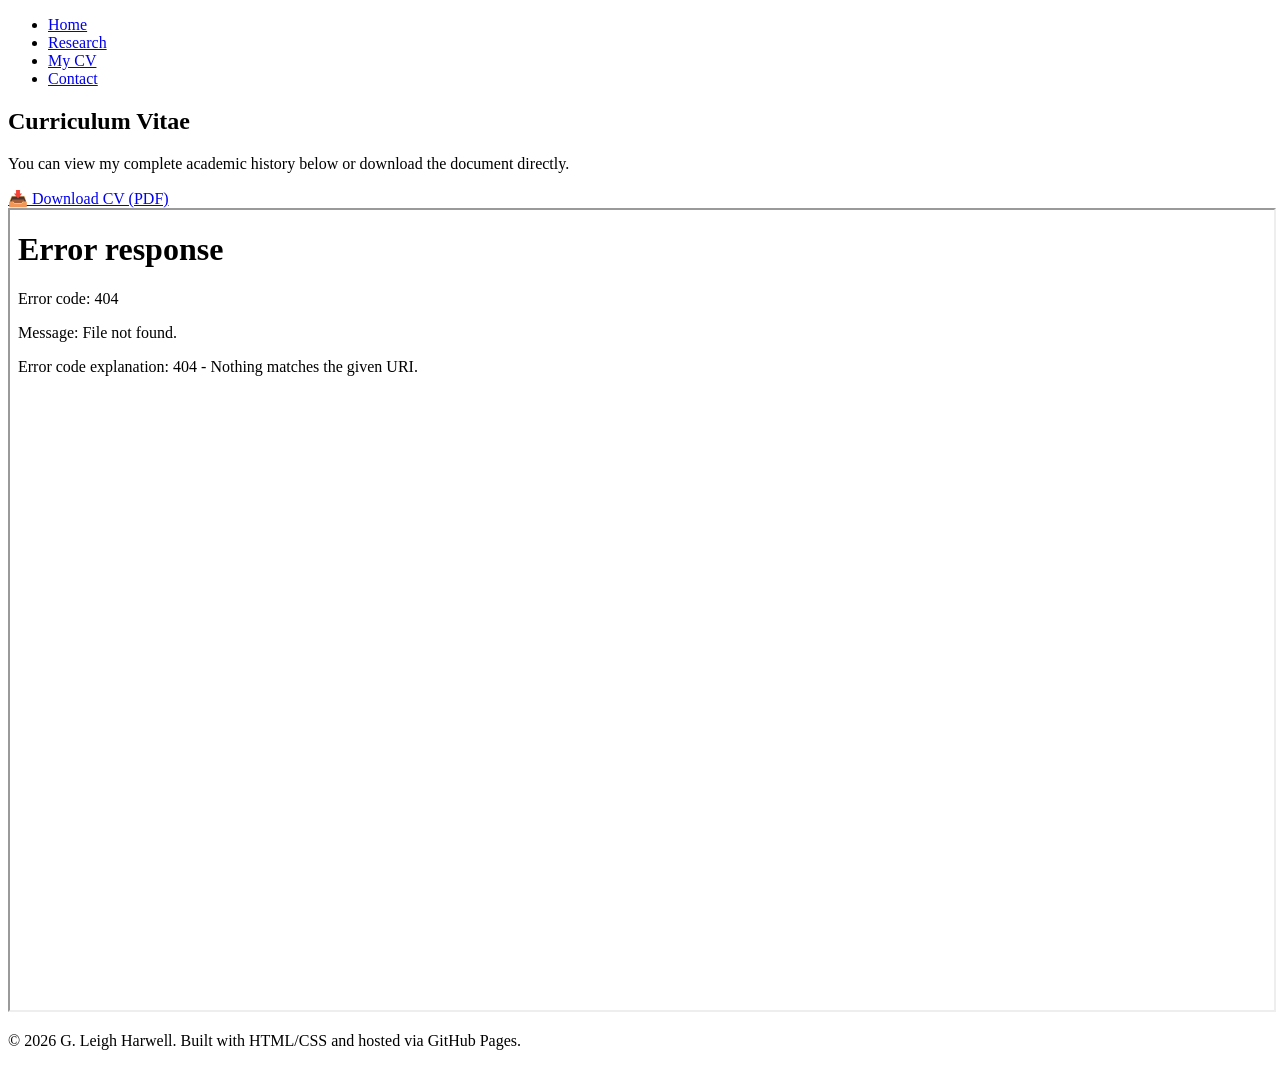
==== cv.html @ 0e075d8c "Create cv.html" ====
<!DOCTYPE html>
<html lang="en">
<head>
    <meta charset="UTF-8">
    <meta name="viewport" content="width=device-width, initial-scale=1.0">
    <title>Curriculum Vitae | G. Leigh Harwell</title>
    <link rel="stylesheet" href="landing.css">
</head>
<body>

    <!-- Header Navigation -->
    <header class="main-header">
        <nav class="centered-nav">
            <ul>
                <li><a href="index.html" class="nav-btn">Home</a></li>
                <li><a href="research.html" class="nav-btn">Research</a></li>
                <li><a href="cv.html" class="nav-btn active">My CV</a></li>
                <li><a href="index.html#contact" class="nav-btn">Contact</a></li>
            </ul>
        </nav>
    </header>

    <main class="landing-container">
        
        <section class="content-section cv-section" style="border-bottom: none;">
            <h2>Curriculum Vitae</h2>
            <p>You can view my complete academic history below or download the document directly.</p>
            <div class="cv-actions">
                <a href="cv/G_Leigh_Harwell_CV.pdf" class="download-btn" download>📥 Download CV (PDF)</a>
            </div>
            <div class="cv-iframe-container">
                <iframe src="cv/G_Leigh_Harwell_CV.pdf#view=FitH" width="100%" height="800px" title="G. Leigh Harwell CV Preview"></iframe>
            </div>
        </section>

    </main>

    <footer>
        <p>&copy; 2026 G. Leigh Harwell. Built with HTML/CSS and hosted via GitHub Pages.</p>
    </footer>

</body>
</html>
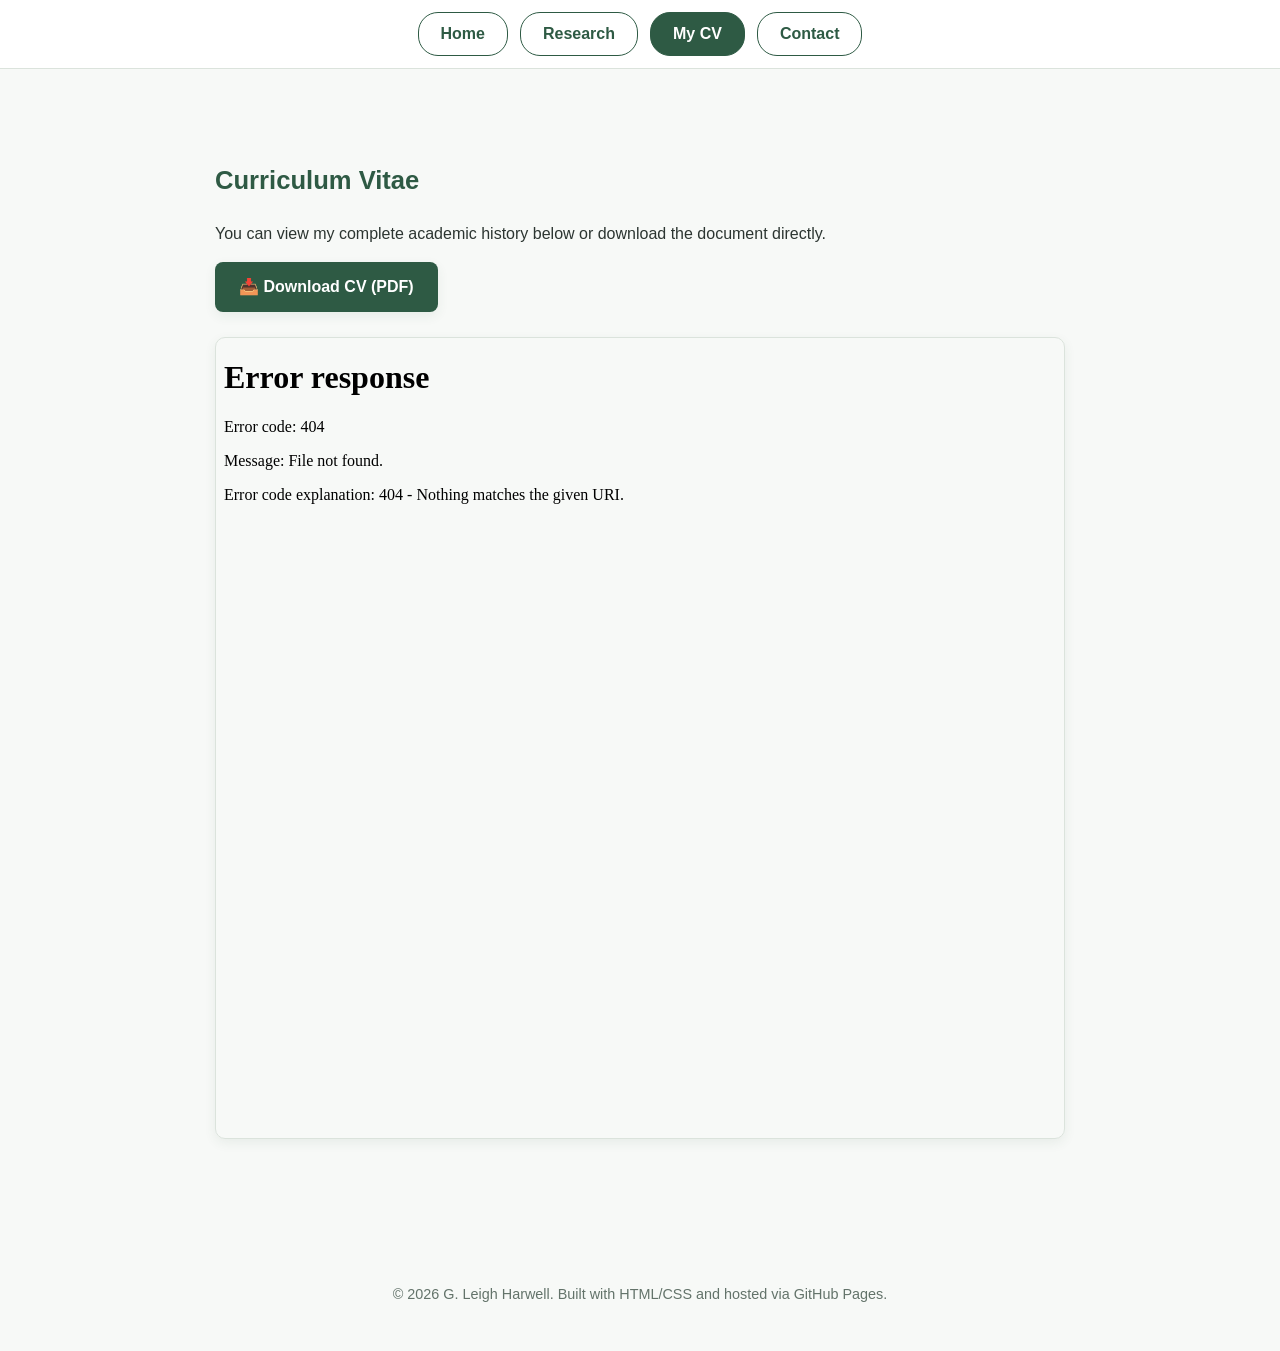
==== commit c79c4739: "Update cv.html" ====
--- a/cv.html
+++ b/cv.html
@@ -8,7 +8,6 @@
 </head>
 <body>
 
-    <!-- Header Navigation -->
     <header class="main-header">
         <nav class="centered-nav">
             <ul>
@@ -21,7 +20,6 @@
     </header>
 
     <main class="landing-container">
-        
         <section class="content-section cv-section" style="border-bottom: none;">
             <h2>Curriculum Vitae</h2>
             <p>You can view my complete academic history below or download the document directly.</p>
@@ -32,7 +30,6 @@
                 <iframe src="cv/G_Leigh_Harwell_CV.pdf#view=FitH" width="100%" height="800px" title="G. Leigh Harwell CV Preview"></iframe>
             </div>
         </section>
-
     </main>
 
     <footer>
--- a/landing.css
+++ b/landing.css
@@ -0,0 +1,310 @@
+:root {
+    --primary-color: #2e5a44;       /* Soft Forest / Sage Green */
+    --primary-hover: #1e3d2e;       /* Darker Sage Green for hover states */
+    --accent-color: #e8efe9;        /* Light Sage Tint for highlights */
+    --text-color: #2c3531;          /* Soft Charcoal Dark Text */
+    --bg-color: #f7f9f7;            /* Off-white Soft Green Tint Background */
+    --card-bg: #ffffff;             /* Crisp White for Cards */
+    --border-color: #dbe3dc;        /* Soft Muted Border */
+    --shadow-soft: 0 4px 12px rgba(46, 90, 68, 0.08);
+    --shadow-hover: 0 8px 20px rgba(46, 90, 68, 0.15);
+}
+
+html {
+    scroll-behavior: smooth;
+}
+
+body {
+    font-family: -apple-system, BlinkMacSystemFont, "Segoe UI", Roboto, Helvetica, Arial, sans-serif;
+    color: var(--text-color);
+    background-color: var(--bg-color);
+    line-height: 1.6;
+    margin: 0;
+    padding: 0;
+}
+
+/* -------------------------------------------------------------------
+   1. Header & Navigation Buttons
+------------------------------------------------------------------- */
+.main-header {
+    background-color: rgba(255, 255, 255, 0.95);
+    backdrop-filter: blur(8px);
+    border-bottom: 1px solid var(--border-color);
+    position: sticky;
+    top: 0;
+    z-index: 100;
+    padding: 12px 0;
+}
+
+.centered-nav {
+    display: flex;
+    justify-content: center;
+    align-items: center;
+    max-width: 850px;
+    margin: 0 auto;
+    padding: 0 20px;
+}
+
+.centered-nav ul {
+    list-style: none;
+    display: flex;
+    gap: 12px;
+    margin: 0;
+    padding: 0;
+}
+
+.nav-btn {
+    display: inline-block;
+    padding: 8px 22px;
+    background-color: transparent;
+    color: var(--primary-color) !important;
+    text-decoration: none;
+    font-weight: 600;
+    border-radius: 20px; /* Pillow-shaped capsule buttons */
+    border: 1.5px solid var(--primary-color);
+    transition: all 0.25s ease;
+}
+
+.nav-btn:hover {
+    background-color: var(--primary-color);
+    color: #ffffff !important;
+    transform: translateY(-2px);
+    box-shadow: var(--shadow-soft);
+}
+
+.nav-btn.active {
+    background-color: var(--primary-color);
+    color: #ffffff !important;
+}
+
+/* -------------------------------------------------------------------
+   2. Main Layout Containers & Sections
+------------------------------------------------------------------- */
+.landing-container {
+    max-width: 850px;
+    margin: 0 auto;
+    padding: 30px 20px 60px 20px;
+}
+
+.content-section, section {
+    padding: 40px 0;
+    border-bottom: 1px solid var(--border-color);
+}
+
+.content-section h2 {
+    color: var(--primary-color);
+    font-size: 1.6rem;
+    margin-bottom: 20px;
+    position: relative;
+}
+
+/* -------------------------------------------------------------------
+   3. Hero / About Section
+------------------------------------------------------------------- */
+.hero-section {
+    padding: 30px 0 40px 0;
+}
+
+.hero-content {
+    display: flex;
+    gap: 40px;
+    align-items: center;
+}
+
+.profile-text { 
+    flex: 2; 
+}
+
+.profile-text h1 {
+    margin-top: 0;
+    margin-bottom: 8px;
+    color: var(--primary-color);
+    font-size: 2.2rem;
+}
+
+.profile-text .subtitle {
+    font-weight: 600;
+    color: #4a5d52;
+    margin-bottom: 16px;
+    font-size: 1.05rem;
+}
+
+.profile-frame { 
+    flex: 1; 
+    display: flex;
+    justify-content: center;
+}
+
+.profile-photo {
+    width: 100%;
+    max-width: 210px;
+    height: 210px;
+    object-fit: cover;
+    border-radius: 50%;
+    border: 4px solid var(--primary-color);
+    box-shadow: var(--shadow-soft);
+}
+
+/* -------------------------------------------------------------------
+   4. Redirection Cards & Hub (Main Page Buttons)
+------------------------------------------------------------------- */
+.navigation-hub {
+    display: grid;
+    grid-template-columns: 1fr 1fr;
+    gap: 24px;
+    margin-top: 25px;
+}
+
+.nav-card {
+    background: var(--card-bg);
+    border: 1px solid var(--border-color);
+    border-radius: 12px;
+    padding: 28px 24px;
+    text-decoration: none;
+    color: var(--text-color);
+    transition: all 0.3s ease;
+    box-shadow: var(--shadow-soft);
+    display: flex;
+    flex-direction: column;
+    justify-content: space-between;
+}
+
+.nav-card:hover {
+    transform: translateY(-4px);
+    box-shadow: var(--shadow-hover);
+    border-color: var(--primary-color);
+}
+
+.nav-card-content h3 {
+    margin-top: 0;
+    margin-bottom: 10px;
+    color: var(--primary-color);
+    font-size: 1.25rem;
+}
+
+.nav-card-content p {
+    margin: 0 0 20px 0;
+    font-size: 0.95rem;
+    color: #526058;
+}
+
+.action-pill {
+    display: inline-flex;
+    align-items: center;
+    justify-content: center;
+    background-color: var(--accent-color);
+    color: var(--primary-color);
+    font-weight: 600;
+    padding: 10px 18px;
+    border-radius: 8px;
+    font-size: 0.9rem;
+    transition: all 0.25s ease;
+}
+
+.nav-card:hover .action-pill {
+    background-color: var(--primary-color);
+    color: #ffffff;
+}
+
+/* -------------------------------------------------------------------
+   5. Research Interests & Project Lists
+------------------------------------------------------------------- */
+.interests-grid {
+    display: grid;
+    grid-template-columns: 1fr 1fr;
+    gap: 20px;
+    margin-top: 20px;
+}
+
+.card {
+    background: var(--card-bg);
+    padding: 24px;
+    border-radius: 10px;
+    border: 1px solid var(--border-color);
+    box-shadow: var(--shadow-soft);
+}
+
+.card h3 {
+    margin-top: 0;
+    color: var(--primary-color);
+}
+
+.project-list {
+    list-style: none;
+    padding-left: 0;
+}
+
+.project-list li {
+    background: var(--card-bg);
+    border: 1px solid var(--border-color);
+    border-radius: 10px;
+    padding: 24px;
+    margin-bottom: 20px;
+    box-shadow: var(--shadow-soft);
+}
+
+.project-list strong {
+    font-size: 1.15rem;
+    color: var(--primary-color);
+}
+
+/* -------------------------------------------------------------------
+   6. Buttons & CV Frame
+------------------------------------------------------------------- */
+.download-btn {
+    display: inline-block;
+    background: var(--primary-color);
+    color: #ffffff;
+    padding: 12px 24px;
+    text-decoration: none;
+    border-radius: 8px;
+    font-weight: 600;
+    box-shadow: var(--shadow-soft);
+    transition: all 0.25s ease;
+}
+
+.download-btn:hover {
+    background-color: var(--primary-hover);
+    transform: translateY(-2px);
+    box-shadow: var(--shadow-hover);
+}
+
+.cv-iframe-container {
+    margin-top: 25px;
+    border: 1px solid var(--border-color);
+    border-radius: 10px;
+    overflow: hidden;
+    box-shadow: var(--shadow-soft);
+}
+
+.cv-iframe-container iframe {
+    border: none;
+    display: block;
+}
+
+/* -------------------------------------------------------------------
+   7. Footer & Responsive Adjustments
+------------------------------------------------------------------- */
+footer {
+    text-align: center;
+    padding: 30px 20px;
+    font-size: 0.9rem;
+    color: #63736a;
+}
+
+@media (max-width: 650px) {
+    .centered-nav ul {
+        flex-wrap: wrap;
+        justify-content: center;
+        gap: 8px;
+    }
+
+    .hero-content { 
+        flex-direction: column-reverse; 
+        text-align: center; 
+    }
+
+    .navigation-hub, .interests-grid { 
+        grid-template-columns: 1fr; 
+    }
+}
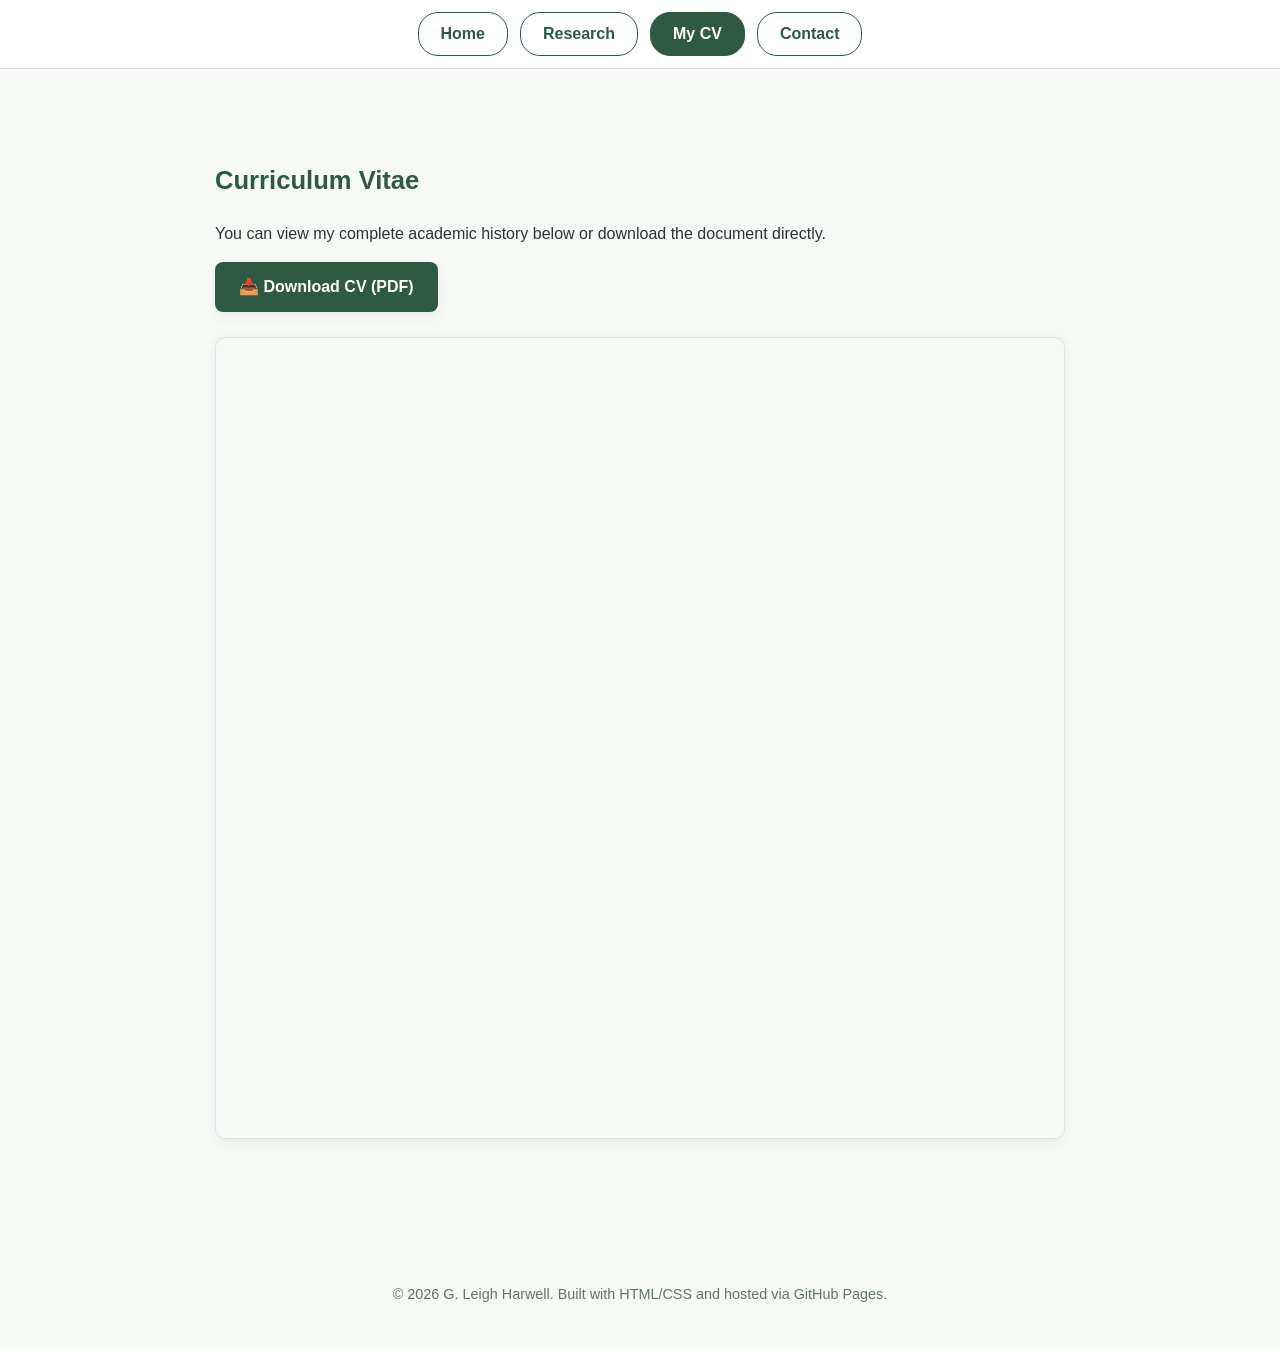
==== commit 61b5e74a: "Update cv.html" ====
--- a/cv.html
+++ b/cv.html
@@ -24,10 +24,10 @@
             <h2>Curriculum Vitae</h2>
             <p>You can view my complete academic history below or download the document directly.</p>
             <div class="cv-actions">
-                <a href="cv/G_Leigh_Harwell_CV.pdf" class="download-btn" download>📥 Download CV (PDF)</a>
+                <a href="pdf/G.Leigh_H_CV_Resume.pdf" class="download-btn" download>📥 Download CV (PDF)</a>
             </div>
             <div class="cv-iframe-container">
-                <iframe src="cv/G_Leigh_Harwell_CV.pdf#view=FitH" width="100%" height="800px" title="G. Leigh Harwell CV Preview"></iframe>
+                <iframe src="pdf/G.Leigh_H_CV_Resume.pdf#view=FitH" width="100%" height="800px" title="G. Leigh Harwell CV Preview"></iframe>
             </div>
         </section>
     </main>
